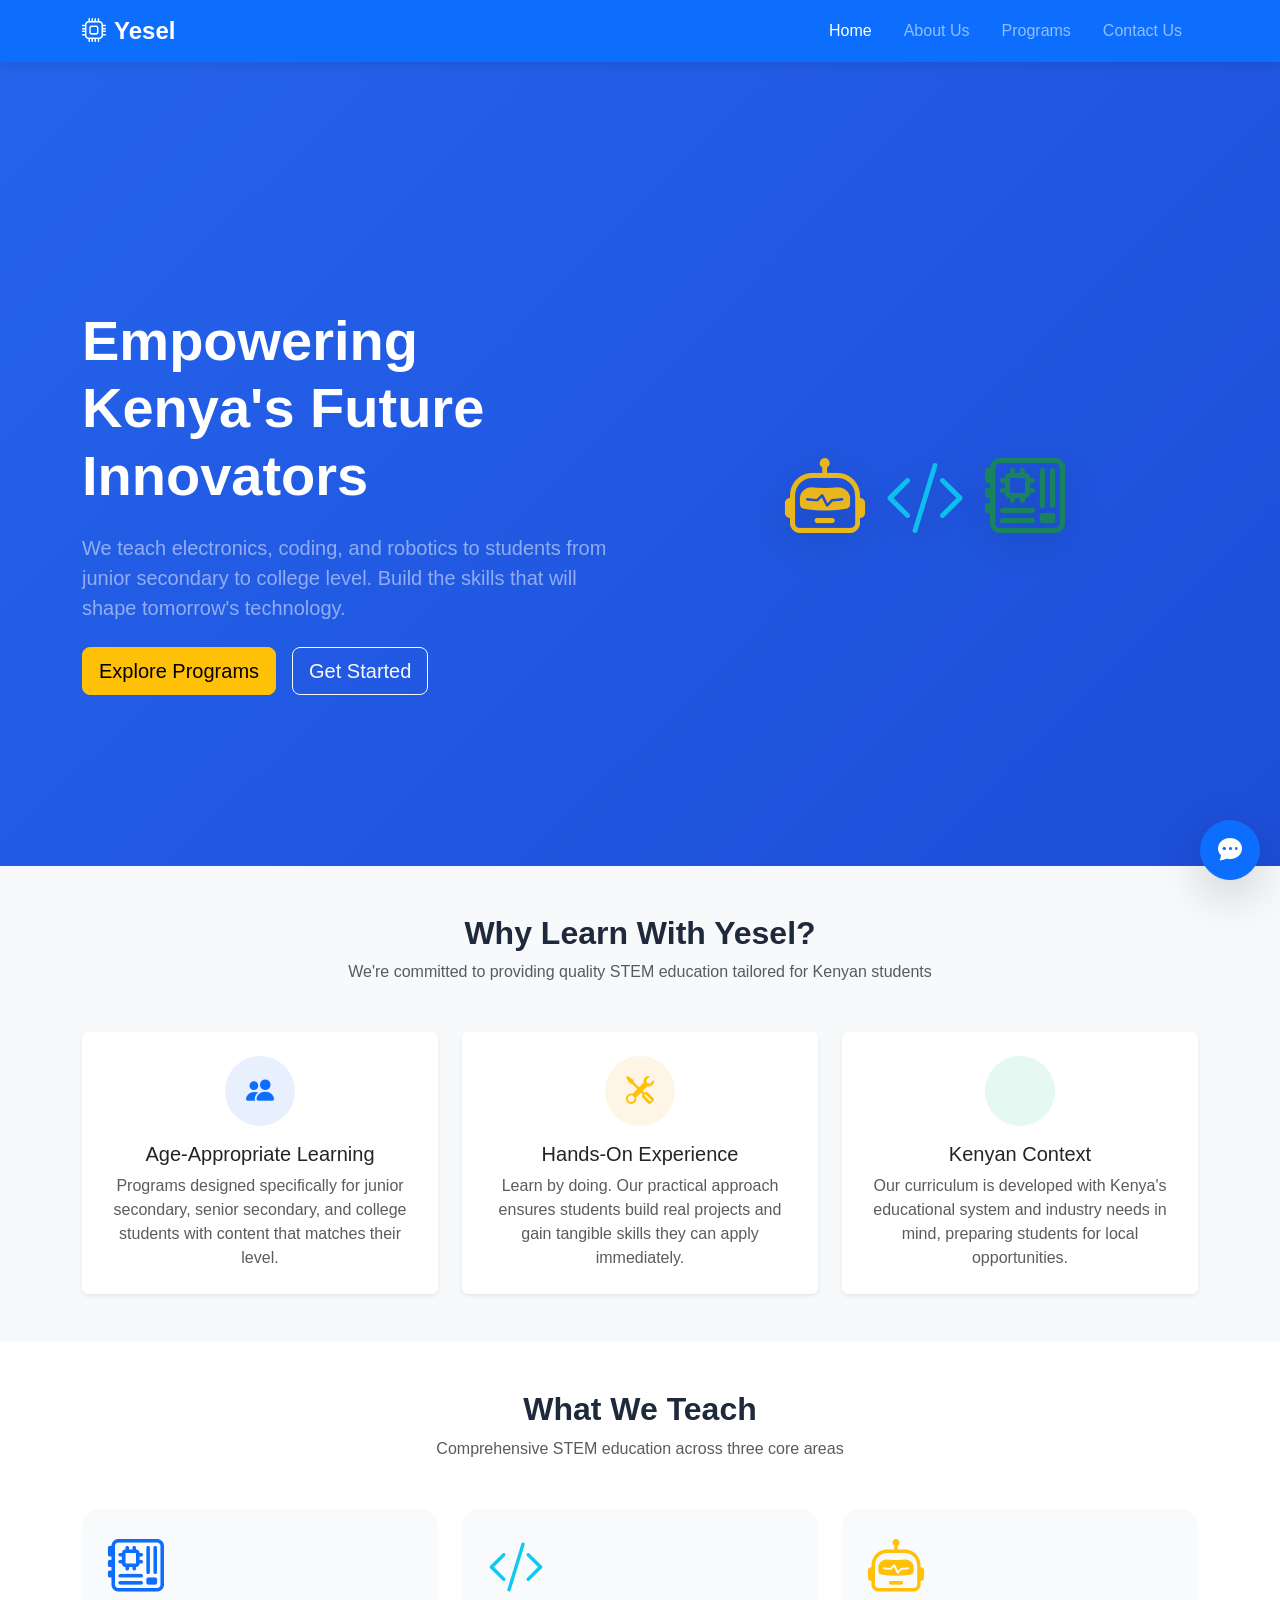
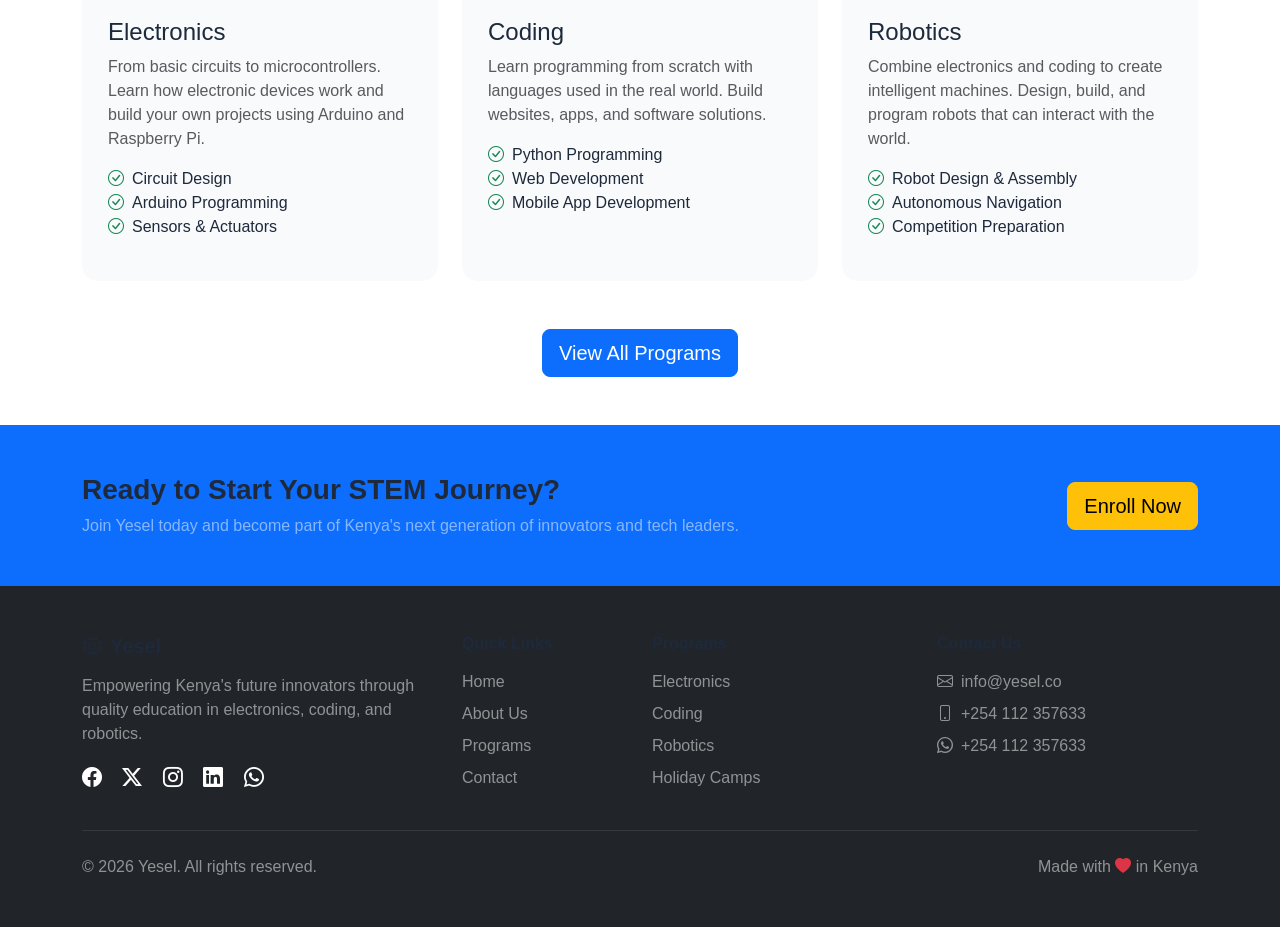
==== index.html @ a41e4b5a "Initial commit Created from https://vercel.com/new" ====
<!DOCTYPE html>
<html lang="en">

<head>
    <meta charset="UTF-8">
    <meta name="viewport" content="width=device-width, initial-scale=1.0">
    <title>Yesel - Empowering Kenya's Future Innovators</title>
    <meta name="description"
        content="Yesel teaches electronics, coding, and robotics to students across Kenya. Join us to build the skills of tomorrow.">

    <!-- Bootstrap CSS -->
    <link href="https://cdn.jsdelivr.net/npm/bootstrap@5.3.2/dist/css/bootstrap.min.css" rel="stylesheet">
    <!-- Bootstrap Icons -->
    <link href="https://cdn.jsdelivr.net/npm/bootstrap-icons@1.11.1/font/bootstrap-icons.css" rel="stylesheet">
    <!-- Custom CSS -->
    <link href="css/styles.css" rel="stylesheet">
</head>

<body>
    <!-- Navigation -->
    <nav class="navbar navbar-expand-lg navbar-dark bg-primary fixed-top">
        <div class="container">
            <a class="navbar-brand fw-bold" href="index.html">
                <i class="bi bi-cpu me-2"></i>Yesel
            </a>
            <button class="navbar-toggler" type="button" data-bs-toggle="collapse" data-bs-target="#navbarNav">
                <span class="navbar-toggler-icon"></span>
            </button>
            <div class="collapse navbar-collapse" id="navbarNav">
                <ul class="navbar-nav ms-auto">
                    <li class="nav-item">
                        <a class="nav-link active" href="index.html">Home</a>
                    </li>
                    <li class="nav-item">
                        <a class="nav-link" href="about.html">About Us</a>
                    </li>
                    <li class="nav-item">
                        <a class="nav-link" href="programs.html">Programs</a>
                    </li>
                    <li class="nav-item">
                        <a class="nav-link" href="contact.html">Contact Us</a>
                    </li>
                </ul>
            </div>
        </div>
    </nav>

    <!-- Hero Section -->
    <section class="hero-section d-flex align-items-center">
        <div class="container">
            <div class="row align-items-center">
                <div class="col-lg-6">
                    <h1 class="display-4 fw-bold text-white mb-4">Empowering Kenya's Future Innovators</h1>
                    <p class="lead text-white-50 mb-4">We teach electronics, coding, and robotics to students from
                        junior secondary to college level. Build the skills that will shape tomorrow's technology.</p>
                    <div class="d-flex gap-3 flex-wrap">
                        <a href="programs.html" class="btn btn-warning btn-lg">Explore Programs</a>
                        <a href="contact.html" class="btn btn-outline-light btn-lg">Get Started</a>
                    </div>
                </div>
                <div class="col-lg-6 d-none d-lg-block">
                    <div class="hero-illustration text-center">
                        <i class="bi bi-robot display-1 text-warning"></i>
                        <i class="bi bi-code-slash display-1 text-info ms-3"></i>
                        <i class="bi bi-motherboard display-1 text-success ms-3"></i>
                    </div>
                </div>
            </div>
        </div>
    </section>

    <!-- Features Section -->
    <section class="py-5 bg-light">
        <div class="container">
            <div class="text-center mb-5">
                <h2 class="fw-bold">Why Learn With Yesel?</h2>
                <p class="text-muted">We're committed to providing quality STEM education tailored for Kenyan students
                </p>
            </div>
            <div class="row g-4">
                <div class="col-md-4">
                    <div class="card h-100 border-0 shadow-sm">
                        <div class="card-body text-center p-4">
                            <div
                                class="feature-icon bg-primary-subtle rounded-circle d-inline-flex align-items-center justify-content-center mb-3">
                                <i class="bi bi-people-fill text-primary fs-3"></i>
                            </div>
                            <h5 class="card-title">Age-Appropriate Learning</h5>
                            <p class="card-text text-muted">Programs designed specifically for junior secondary, senior
                                secondary, and college students with content that matches their level.</p>
                        </div>
                    </div>
                </div>
                <div class="col-md-4">
                    <div class="card h-100 border-0 shadow-sm">
                        <div class="card-body text-center p-4">
                            <div
                                class="feature-icon bg-warning-subtle rounded-circle d-inline-flex align-items-center justify-content-center mb-3">
                                <i class="bi bi-tools text-warning fs-3"></i>
                            </div>
                            <h5 class="card-title">Hands-On Experience</h5>
                            <p class="card-text text-muted">Learn by doing. Our practical approach ensures students
                                build real projects and gain tangible skills they can apply immediately.</p>
                        </div>
                    </div>
                </div>
                <div class="col-md-4">
                    <div class="card h-100 border-0 shadow-sm">
                        <div class="card-body text-center p-4">
                            <div
                                class="feature-icon bg-success-subtle rounded-circle d-inline-flex align-items-center justify-content-center mb-3">
                                <i class="bi bi-globe-africa text-success fs-3"></i>
                            </div>
                            <h5 class="card-title">Kenyan Context</h5>
                            <p class="card-text text-muted">Our curriculum is developed with Kenya's educational system
                                and industry needs in mind, preparing students for local opportunities.</p>
                        </div>
                    </div>
                </div>
            </div>
        </div>
    </section>

    <!-- What We Teach Section -->
    <section class="py-5">
        <div class="container">
            <div class="text-center mb-5">
                <h2 class="fw-bold">What We Teach</h2>
                <p class="text-muted">Comprehensive STEM education across three core areas</p>
            </div>
            <div class="row g-4">
                <div class="col-lg-4">
                    <div class="teach-card p-4 rounded-4 h-100">
                        <div class="teach-icon mb-3">
                            <i class="bi bi-motherboard text-primary display-4"></i>
                        </div>
                        <h4>Electronics</h4>
                        <p class="text-muted">From basic circuits to microcontrollers. Learn how electronic devices work
                            and build your own projects using Arduino and Raspberry Pi.</p>
                        <ul class="list-unstyled">
                            <li><i class="bi bi-check-circle text-success me-2"></i>Circuit Design</li>
                            <li><i class="bi bi-check-circle text-success me-2"></i>Arduino Programming</li>
                            <li><i class="bi bi-check-circle text-success me-2"></i>Sensors & Actuators</li>
                        </ul>
                    </div>
                </div>
                <div class="col-lg-4">
                    <div class="teach-card p-4 rounded-4 h-100">
                        <div class="teach-icon mb-3">
                            <i class="bi bi-code-slash text-info display-4"></i>
                        </div>
                        <h4>Coding</h4>
                        <p class="text-muted">Learn programming from scratch with languages used in the real world.
                            Build websites, apps, and software solutions.</p>
                        <ul class="list-unstyled">
                            <li><i class="bi bi-check-circle text-success me-2"></i>Python Programming</li>
                            <li><i class="bi bi-check-circle text-success me-2"></i>Web Development</li>
                            <li><i class="bi bi-check-circle text-success me-2"></i>Mobile App Development</li>
                        </ul>
                    </div>
                </div>
                <div class="col-lg-4">
                    <div class="teach-card p-4 rounded-4 h-100">
                        <div class="teach-icon mb-3">
                            <i class="bi bi-robot text-warning display-4"></i>
                        </div>
                        <h4>Robotics</h4>
                        <p class="text-muted">Combine electronics and coding to create intelligent machines. Design,
                            build, and program robots that can interact with the world.</p>
                        <ul class="list-unstyled">
                            <li><i class="bi bi-check-circle text-success me-2"></i>Robot Design & Assembly</li>
                            <li><i class="bi bi-check-circle text-success me-2"></i>Autonomous Navigation</li>
                            <li><i class="bi bi-check-circle text-success me-2"></i>Competition Preparation</li>
                        </ul>
                    </div>
                </div>
            </div>
            <div class="text-center mt-5">
                <a href="programs.html" class="btn btn-primary btn-lg">View All Programs</a>
            </div>
        </div>
    </section>

    <!-- CTA Section -->
    <section class="py-5 bg-primary text-white">
        <div class="container">
            <div class="row align-items-center">
                <div class="col-lg-8">
                    <h3 class="fw-bold mb-2">Ready to Start Your STEM Journey?</h3>
                    <p class="mb-lg-0 text-white-50">Join Yesel today and become part of Kenya's next generation of
                        innovators and tech leaders.</p>
                </div>
                <div class="col-lg-4 text-lg-end">
                    <a href="contact.html" class="btn btn-warning btn-lg">Enroll Now</a>
                </div>
            </div>
        </div>
    </section>

    <!-- Footer -->
    <footer class="bg-dark text-white py-5">
        <div class="container">
            <div class="row g-4">
                <div class="col-lg-4">
                    <h5 class="fw-bold mb-3"><i class="bi bi-cpu me-2"></i>Yesel</h5>
                    <p class="text-white-50">Empowering Kenya's future innovators through quality education in
                        electronics, coding, and robotics.</p>
                    <div class="social-links">
                        <a href="#" class="text-white me-3"><i class="bi bi-facebook"></i></a>
                        <a href="#" class="text-white me-3"><i class="bi bi-twitter-x"></i></a>
                        <a href="#" class="text-white me-3"><i class="bi bi-instagram"></i></a>
                        <a href="#" class="text-white me-3"><i class="bi bi-linkedin"></i></a>
                        <a href="#" class="text-white"><i class="bi bi-whatsapp"></i></a>
                    </div>
                </div>
                <div class="col-lg-2">
                    <h6 class="fw-bold mb-3">Quick Links</h6>
                    <ul class="list-unstyled">
                        <li class="mb-2"><a href="index.html" class="text-white-50 text-decoration-none">Home</a></li>
                        <li class="mb-2"><a href="about.html" class="text-white-50 text-decoration-none">About Us</a>
                        </li>
                        <li class="mb-2"><a href="programs.html" class="text-white-50 text-decoration-none">Programs</a>
                        </li>
                        <li class="mb-2"><a href="contact.html" class="text-white-50 text-decoration-none">Contact</a>
                        </li>
                    </ul>
                </div>
                <div class="col-lg-3">
                    <h6 class="fw-bold mb-3">Programs</h6>
                    <ul class="list-unstyled">
                        <li class="mb-2"><a href="programs.html"
                                class="text-white-50 text-decoration-none">Electronics</a></li>
                        <li class="mb-2"><a href="programs.html" class="text-white-50 text-decoration-none">Coding</a>
                        </li>
                        <li class="mb-2"><a href="programs.html" class="text-white-50 text-decoration-none">Robotics</a>
                        </li>
                        <li class="mb-2"><a href="programs.html" class="text-white-50 text-decoration-none">Holiday
                                Camps</a></li>
                    </ul>
                </div>
                <div class="col-lg-3">
                    <h6 class="fw-bold mb-3">Contact Us</h6>
                    <ul class="list-unstyled text-white-50">
                        <li class="mb-2"><i class="bi bi-envelope me-2"></i>info@yesel.co</li>
                        <li class="mb-2"><i class="bi bi-phone me-2"></i>+254 112 357633</li>
                        <li class="mb-2"><i class="bi bi-whatsapp me-2"></i>+254 112 357633</li>
                    </ul>
                </div>
            </div>
            <hr class="my-4 border-secondary">
            <div class="row">
                <div class="col-md-6">
                    <p class="text-white-50 mb-0">&copy; 2026 Yesel. All rights reserved.</p>
                </div>
                <div class="col-md-6 text-md-end">
                    <p class="text-white-50 mb-0">Made with <i class="bi bi-heart-fill text-danger"></i> in Kenya</p>
                </div>
            </div>
        </div>
    </footer>

    <!-- Chatbot -->
    <div id="chatbot-container">
        <button id="chatbot-toggle" class="btn btn-primary rounded-circle shadow-lg">
            <i class="bi bi-chat-dots-fill fs-4"></i>
        </button>
        <div id="chatbot-window" class="d-none">
            <div class="chatbot-header bg-primary text-white p-3 rounded-top">
                <div class="d-flex justify-content-between align-items-center">
                    <div>
                        <h6 class="mb-0"><i class="bi bi-robot me-2"></i>Yesel Assistant</h6>
                        <small class="text-white-50">Ask me anything!</small>
                    </div>
                    <button id="chatbot-close" class="btn btn-link text-white p-0">
                        <i class="bi bi-x-lg"></i>
                    </button>
                </div>
            </div>
            <div id="chatbot-messages" class="p-3">
                <div class="bot-message mb-3">
                    <div class="message-bubble bg-light p-3 rounded">
                        <p class="mb-0">Jambo! 👋 I'm the Yesel Assistant. How can I help you today? You can ask me
                            about:</p>
                        <ul class="mb-0 mt-2">
                            <li>Our programs</li>
                            <li>Enrollment process</li>
                            <li>Schedules & timing</li>
                            <li>Requirements & materials</li>
                        </ul>
                    </div>
                </div>
            </div>
            <div class="chatbot-input p-3 border-top">
                <div class="input-group">
                    <input type="text" id="chatbot-input" class="form-control" placeholder="Type your question...">
                    <button id="chatbot-send" class="btn btn-primary">
                        <i class="bi bi-send-fill"></i>
                    </button>
                </div>
                <div class="quick-questions mt-2">
                    <small class="text-muted">Quick questions:</small>
                    <div class="d-flex flex-wrap gap-1 mt-1">
                        <button class="btn btn-outline-secondary btn-sm quick-q">Programs offered?</button>
                        <button class="btn btn-outline-secondary btn-sm quick-q">How to enroll?</button>
                        <button class="btn btn-outline-secondary btn-sm quick-q">Class schedule?</button>
                    </div>
                </div>
            </div>
        </div>
    </div>

    <!-- Bootstrap JS -->
    <script src="https://cdn.jsdelivr.net/npm/bootstrap@5.3.2/dist/js/bootstrap.bundle.min.js"></script>
    <!-- Custom JS -->
    <script src="js/main.js"></script>
</body>

</html>
---- css/styles.css ----
/* ========================================
   Yesel - Custom Styles
   STEM Education Website for Kenya
   ======================================== */

/* ----------------------------------------
   CSS Variables / Theme
   ---------------------------------------- */
:root {
  --primary-color: #2563eb;
  --primary-dark: #1d4ed8;
  --secondary-color: #f59e0b;
  --success-color: #10b981;
  --info-color: #06b6d4;
  --warning-color: #f59e0b;
  --dark-color: #1e293b;
  --light-color: #f8fafc;
  --text-muted: #64748b;
}

/* ----------------------------------------
   Global Styles
   ---------------------------------------- */
body {
  font-family: "Segoe UI", Tahoma, Geneva, Verdana, sans-serif;
  color: var(--dark-color);
  padding-top: 56px; /* For fixed navbar */
}

h1,
h2,
h3,
h4,
h5,
h6 {
  color: var(--dark-color);
}

a {
  color: var(--primary-color);
  transition: all 0.3s ease;
}

a:hover {
  color: var(--primary-dark);
}

/* ----------------------------------------
   Navbar
   ---------------------------------------- */
.navbar {
  box-shadow: 0 2px 10px rgba(0, 0, 0, 0.1);
}

.navbar-brand {
  font-size: 1.5rem;
}

.nav-link {
  font-weight: 500;
  padding: 0.5rem 1rem !important;
  transition: all 0.3s ease;
}

.nav-link:hover {
  transform: translateY(-2px);
}

/* ----------------------------------------
   Hero Section
   ---------------------------------------- */
.hero-section {
  background: linear-gradient(
    135deg,
    var(--primary-color) 0%,
    var(--primary-dark) 100%
  );
  min-height: 90vh;
  padding-top: 80px;
}

.hero-illustration {
  animation: float 6s ease-in-out infinite;
}

.hero-illustration i {
  opacity: 0.9;
  filter: drop-shadow(0 10px 20px rgba(0, 0, 0, 0.2));
}

@keyframes float {
  0%,
  100% {
    transform: translateY(0);
  }
  50% {
    transform: translateY(-20px);
  }
}

/* ----------------------------------------
   Page Header (Inner Pages)
   ---------------------------------------- */
.page-header {
  padding-top: 80px;
  background: linear-gradient(
    135deg,
    var(--primary-color) 0%,
    var(--primary-dark) 100%
  );
}

/* ----------------------------------------
   Feature Cards
   ---------------------------------------- */
.feature-icon {
  width: 70px;
  height: 70px;
}

.card {
  transition: all 0.3s ease;
}

.card:hover {
  transform: translateY(-5px);
  box-shadow: 0 10px 40px rgba(0, 0, 0, 0.1) !important;
}

/* ----------------------------------------
   Teaching Section Cards
   ---------------------------------------- */
.teach-card {
  background: var(--light-color);
  border: 2px solid transparent;
  transition: all 0.3s ease;
}

.teach-card:hover {
  border-color: var(--primary-color);
  background: white;
  box-shadow: 0 10px 40px rgba(37, 99, 235, 0.1);
}

/* ----------------------------------------
   Approach Cards
   ---------------------------------------- */
.approach-card {
  background: var(--light-color);
  border: 1px solid #e2e8f0;
  transition: all 0.3s ease;
}

.approach-card:hover {
  background: white;
  box-shadow: 0 10px 40px rgba(0, 0, 0, 0.1);
}

.approach-number {
  font-size: 3rem;
  font-weight: 800;
  color: var(--primary-color);
  opacity: 0.2;
  line-height: 1;
}

/* ----------------------------------------
   Program Cards
   ---------------------------------------- */
.program-card {
  transition: all 0.3s ease;
}

.program-card:hover {
  transform: translateY(-10px);
  box-shadow: 0 20px 60px rgba(0, 0, 0, 0.15) !important;
}

.program-card .card-header {
  border-bottom: none;
}

/* ----------------------------------------
   Stat Cards
   ---------------------------------------- */
.stat-card {
  transition: all 0.3s ease;
}

.stat-card:hover {
  transform: scale(1.05);
}

/* ----------------------------------------
   Contact Form
   ---------------------------------------- */
.form-control,
.form-select {
  padding: 0.75rem 1rem;
  border: 2px solid #e2e8f0;
  border-radius: 0.5rem;
  transition: all 0.3s ease;
}

.form-control:focus,
.form-select:focus {
  border-color: var(--primary-color);
  box-shadow: 0 0 0 4px rgba(37, 99, 235, 0.1);
}

/* ----------------------------------------
   Contact Info Card
   ---------------------------------------- */
.contact-info-card {
  background: linear-gradient(
    135deg,
    var(--primary-color) 0%,
    var(--primary-dark) 100%
  );
}

/* ----------------------------------------
   Accordion (FAQ)
   ---------------------------------------- */
.accordion-button {
  font-weight: 600;
  color: var(--dark-color);
}

.accordion-button:not(.collapsed) {
  background-color: var(--light-color);
  color: var(--primary-color);
}

.accordion-button:focus {
  box-shadow: 0 0 0 4px rgba(37, 99, 235, 0.1);
  border-color: var(--primary-color);
}

/* ----------------------------------------
   Chatbot Styles
   ---------------------------------------- */
#chatbot-container {
  position: fixed;
  bottom: 20px;
  right: 20px;
  z-index: 9999;
}

#chatbot-toggle {
  width: 60px;
  height: 60px;
  border-radius: 50%;
  display: flex;
  align-items: center;
  justify-content: center;
  box-shadow: 0 4px 20px rgba(37, 99, 235, 0.4);
  transition: all 0.3s ease;
}

#chatbot-toggle:hover {
  transform: scale(1.1);
  box-shadow: 0 6px 25px rgba(37, 99, 235, 0.5);
}

#chatbot-window {
  position: absolute;
  bottom: 80px;
  right: 0;
  width: 380px;
  max-width: calc(100vw - 40px);
  background: white;
  border-radius: 16px;
  box-shadow: 0 10px 50px rgba(0, 0, 0, 0.2);
  overflow: hidden;
  animation: slideUp 0.3s ease;
}

@keyframes slideUp {
  from {
    opacity: 0;
    transform: translateY(20px);
  }
  to {
    opacity: 1;
    transform: translateY(0);
  }
}

.chatbot-header {
  background: linear-gradient(
    135deg,
    var(--primary-color) 0%,
    var(--primary-dark) 100%
  );
}

#chatbot-messages {
  height: 300px;
  overflow-y: auto;
  background: #f8fafc;
}

.message-bubble {
  max-width: 85%;
  word-wrap: break-word;
}

.bot-message .message-bubble {
  background: white;
  border: 1px solid #e2e8f0;
}

.user-message {
  text-align: right;
}

.user-message .message-bubble {
  background: var(--primary-color);
  color: white;
  display: inline-block;
  text-align: left;
}

.chatbot-input {
  background: white;
}

.quick-questions .btn {
  font-size: 0.75rem;
  padding: 0.25rem 0.5rem;
}

/* Scrollbar for chatbot */
#chatbot-messages::-webkit-scrollbar {
  width: 6px;
}

#chatbot-messages::-webkit-scrollbar-track {
  background: #f1f1f1;
}

#chatbot-messages::-webkit-scrollbar-thumb {
  background: #ccc;
  border-radius: 3px;
}

#chatbot-messages::-webkit-scrollbar-thumb:hover {
  background: #999;
}

/* ----------------------------------------
   Footer
   ---------------------------------------- */
footer {
  background: var(--dark-color);
}

.social-links a {
  font-size: 1.25rem;
  transition: all 0.3s ease;
}

.social-links a:hover {
  transform: translateY(-3px);
  color: var(--secondary-color) !important;
}

/* ----------------------------------------
   Utility Classes
   ---------------------------------------- */
.bg-primary-subtle {
  background-color: rgba(37, 99, 235, 0.1) !important;
}

.bg-success-subtle {
  background-color: rgba(16, 185, 129, 0.1) !important;
}

.bg-warning-subtle {
  background-color: rgba(245, 158, 11, 0.1) !important;
}

.bg-info-subtle {
  background-color: rgba(6, 182, 212, 0.1) !important;
}

/* ----------------------------------------
   Responsive Adjustments
   ---------------------------------------- */
@media (max-width: 991.98px) {
  .hero-section {
    min-height: auto;
    padding: 100px 0 60px;
  }

  .hero-section h1 {
    font-size: 2.5rem;
  }
}

@media (max-width: 767.98px) {
  .hero-section h1 {
    font-size: 2rem;
  }

  #chatbot-window {
    width: calc(100vw - 40px);
    right: -10px;
  }

  .contact-info-card {
    margin-bottom: 0;
  }
}

@media (max-width: 575.98px) {
  .btn-lg {
    padding: 0.75rem 1.5rem;
    font-size: 1rem;
  }

  .display-4 {
    font-size: 2rem;
  }

  .display-5 {
    font-size: 1.75rem;
  }
}

/* ----------------------------------------
   Animation Classes
   ---------------------------------------- */
.fade-in {
  animation: fadeIn 0.5s ease;
}

@keyframes fadeIn {
  from {
    opacity: 0;
  }
  to {
    opacity: 1;
  }
}

/* Smooth scroll behavior */
html {
  scroll-behavior: smooth;
}

/* Selection color */
::selection {
  background: var(--primary-color);
  color: white;
}

/* ----------------------------------------
   Print Styles
   ---------------------------------------- */
@media print {
  .navbar,
  #chatbot-container,
  footer {
    display: none !important;
  }

  body {
    padding-top: 0;
  }
}
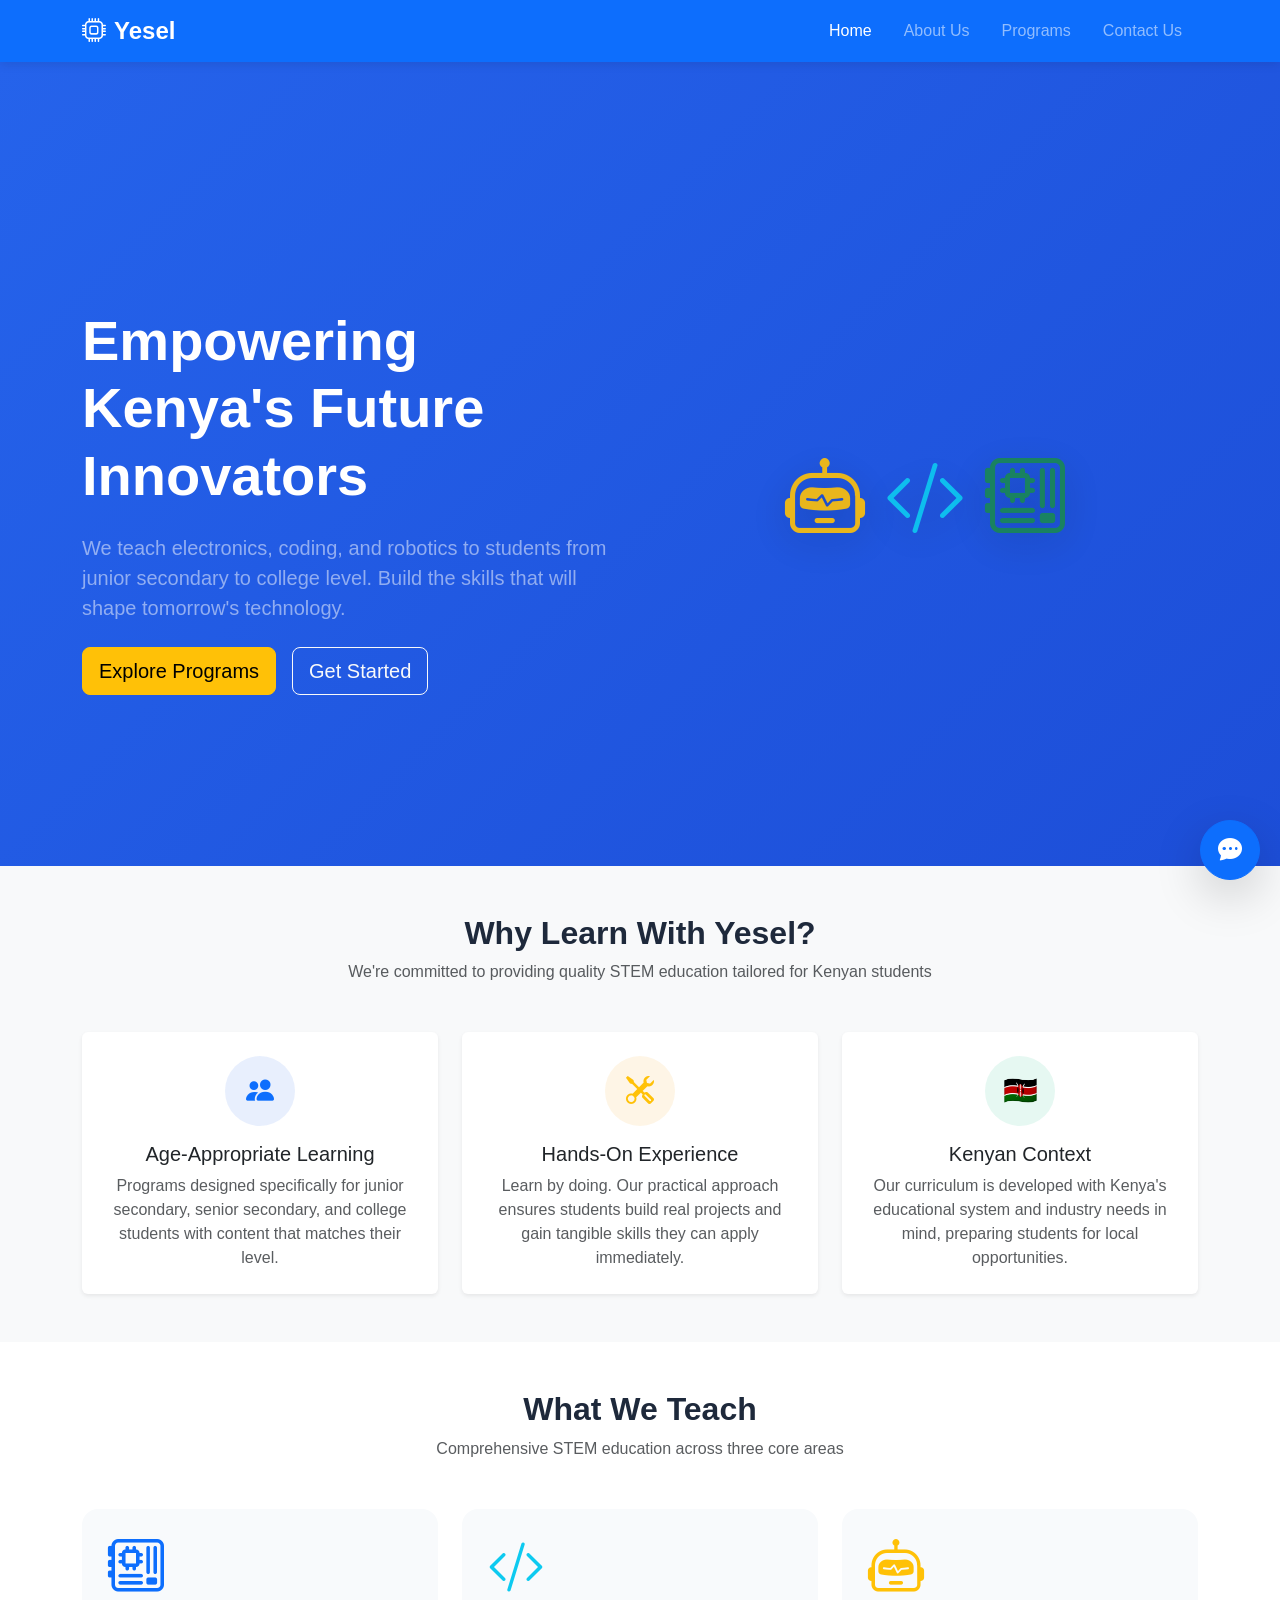
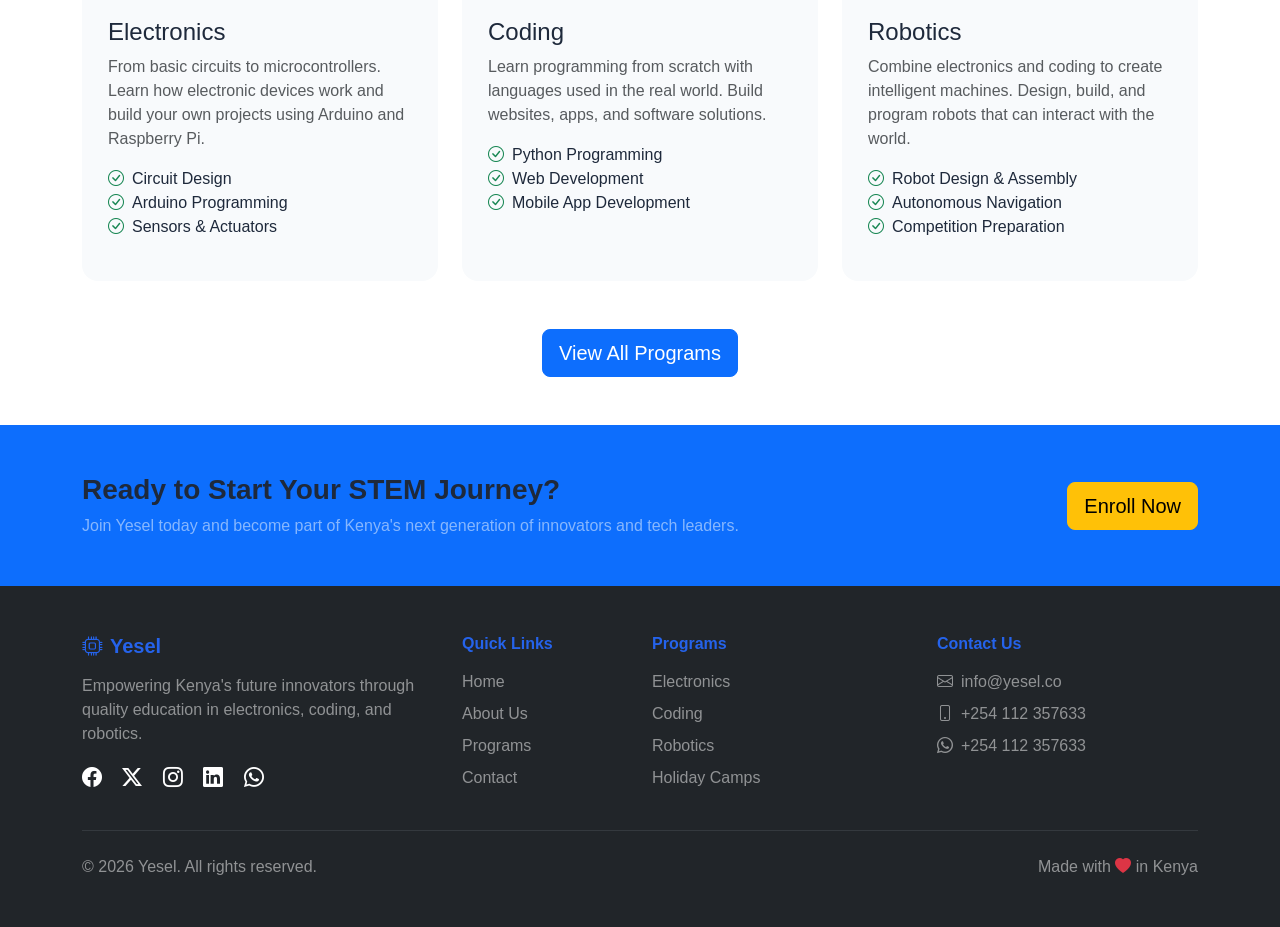
==== commit 397135c8: "UI Enhancements" ====
--- a/index.html
+++ b/index.html
@@ -109,7 +109,7 @@
                         <div class="card-body text-center p-4">
                             <div
                                 class="feature-icon bg-success-subtle rounded-circle d-inline-flex align-items-center justify-content-center mb-3">
-                                <i class="bi bi-globe-africa text-success fs-3"></i>
+                                <span class="fs-3" role="img" aria-label="Kenyan flag">🇰🇪</span>
                             </div>
                             <h5 class="card-title">Kenyan Context</h5>
                             <p class="card-text text-muted">Our curriculum is developed with Kenya's educational system
--- a/css/styles.css
+++ b/css/styles.css
@@ -356,6 +356,21 @@
   background: var(--dark-color);
 }
 
+footer h5,
+footer h6,
+.bg-dark h2 {
+  color: var(--primary-color);
+}
+
+.bg-dark h3:not(.stat-card h3) {
+  color: var(--primary-color);
+}
+
+.stat-card h3,
+.program-card .card-header.bg-dark h5 {
+  color: white !important;
+}
+
 .social-links a {
   font-size: 1.25rem;
   transition: all 0.3s ease;
